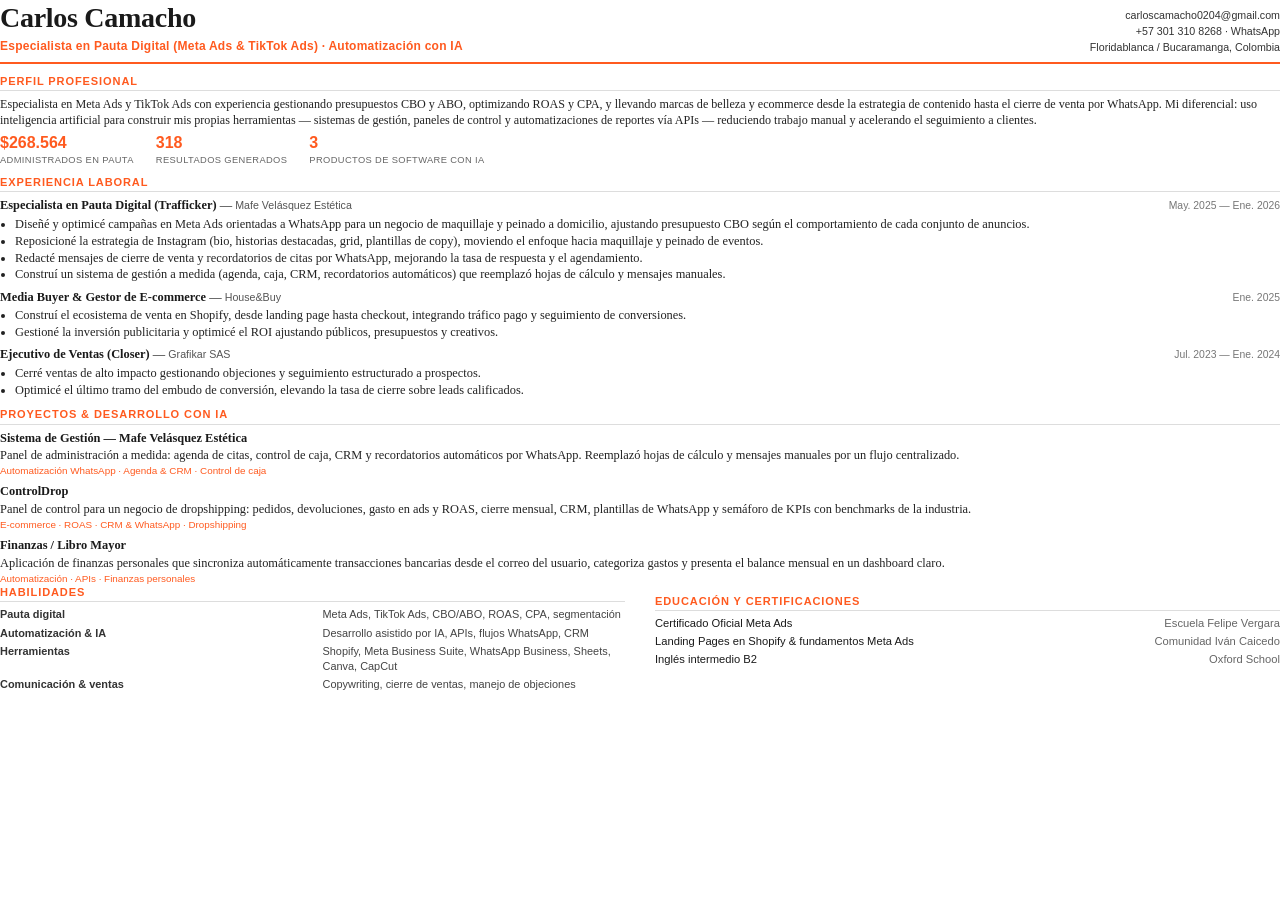
==== cv-print.html @ 8e5ffe2b "Sitio de portafolio y CV — versión inicial Portafolio bilingüe (ES/EN) con experiencia, proyectos, r" ====
<!DOCTYPE html>
<html lang="es">
<head>
<meta charset="UTF-8">
<title>Carlos Camacho — CV</title>
<style>
  @page { size: Letter; margin: 12mm 16mm; }
  * { box-sizing: border-box; margin: 0; padding: 0; }
  body {
    font-family: Georgia, 'Times New Roman', serif;
    color: #1a1a1a;
    font-size: 9.3pt;
    line-height: 1.32;
  }
  .header {
    display: flex;
    justify-content: space-between;
    align-items: flex-end;
    border-bottom: 2.5px solid #ff5a1f;
    padding-bottom: 7px;
    margin-bottom: 10px;
  }
  .name {
    font-size: 21pt;
    font-weight: 700;
    letter-spacing: -0.01em;
  }
  .title {
    font-family: 'Helvetica Neue', Arial, sans-serif;
    font-size: 9pt;
    color: #ff5a1f;
    font-weight: 600;
    letter-spacing: 0.02em;
    margin-top: 2px;
  }
  .contact {
    font-family: 'Helvetica Neue', Arial, sans-serif;
    font-size: 8pt;
    color: #333;
    text-align: right;
    line-height: 1.5;
  }
  .contact a { color: #333; text-decoration: none; }

  h2 {
    font-family: 'Helvetica Neue', Arial, sans-serif;
    font-size: 8.3pt;
    text-transform: uppercase;
    letter-spacing: 0.08em;
    color: #ff5a1f;
    font-weight: 700;
    border-bottom: 1px solid #ddd;
    padding-bottom: 2px;
    margin: 9px 0 5px;
  }
  section:first-of-type h2 { margin-top: 0; }

  .summary { color: #222; font-size: 9.1pt; }

  .item { margin-bottom: 6px; }
  .item:last-child { margin-bottom: 0; }
  .item-head {
    display: flex;
    justify-content: space-between;
    align-items: baseline;
    gap: 12px;
  }
  .role {
    font-weight: 700;
    font-size: 9.3pt;
  }
  .company {
    font-family: 'Helvetica Neue', Arial, sans-serif;
    font-size: 8pt;
    color: #555;
  }
  .date {
    font-family: 'Helvetica Neue', Arial, sans-serif;
    font-size: 7.8pt;
    color: #777;
    white-space: nowrap;
  }
  ul.bullets {
    list-style: disc;
    margin: 2px 0 0 15px;
  }
  ul.bullets li {
    margin-bottom: 0.5px;
    color: #222;
  }

  .proj-title { font-weight: 700; font-size: 9.3pt; }
  .proj-tags {
    font-family: 'Helvetica Neue', Arial, sans-serif;
    font-size: 7.4pt;
    color: #ff5a1f;
    margin-top: 1px;
  }
  .proj-desc { color: #222; margin-top: 1px; }

  .metrics-row {
    display: flex;
    gap: 22px;
    font-family: 'Helvetica Neue', Arial, sans-serif;
    margin-top: 4px;
  }
  .metric-num { font-size: 12pt; font-weight: 700; color: #ff5a1f; }
  .metric-label { font-size: 7pt; color: #666; text-transform: uppercase; letter-spacing: 0.04em; }

  .skills-grid {
    display: grid;
    grid-template-columns: 1fr 1fr;
    gap: 4px 20px;
    font-family: 'Helvetica Neue', Arial, sans-serif;
    font-size: 8.2pt;
  }
  .skill-group-title { font-weight: 700; color: #333; }
  .skill-group-vals { color: #444; }

  .edu-row {
    display: flex;
    justify-content: space-between;
    font-family: 'Helvetica Neue', Arial, sans-serif;
    font-size: 8.4pt;
    margin-bottom: 3px;
  }
  .edu-org { color: #666; }

  .two-col { display: grid; grid-template-columns: 1fr 1fr; gap: 0 30px; }
</style>
</head>
<body>

<div class="header">
  <div>
    <div class="name">Carlos Camacho</div>
    <div class="title">Especialista en Pauta Digital (Meta Ads &amp; TikTok Ads) · Automatización con IA</div>
  </div>
  <div class="contact">
    carloscamacho0204@gmail.com<br>
    +57 301 310 8268 · WhatsApp<br>
    Floridablanca / Bucaramanga, Colombia
  </div>
</div>

<section>
  <h2>Perfil profesional</h2>
  <p class="summary">Especialista en Meta Ads y TikTok Ads con experiencia gestionando presupuestos CBO y ABO, optimizando ROAS y CPA, y llevando marcas de belleza y ecommerce desde la estrategia de contenido hasta el cierre de venta por WhatsApp. Mi diferencial: uso inteligencia artificial para construir mis propias herramientas — sistemas de gestión, paneles de control y automatizaciones de reportes vía APIs — reduciendo trabajo manual y acelerando el seguimiento a clientes.</p>
  <div class="metrics-row">
    <div><div class="metric-num">$268.564</div><div class="metric-label">Administrados en pauta</div></div>
    <div><div class="metric-num">318</div><div class="metric-label">Resultados generados</div></div>
    <div><div class="metric-num">3</div><div class="metric-label">Productos de software con IA</div></div>
  </div>
</section>

<section>
  <h2>Experiencia laboral</h2>

  <div class="item">
    <div class="item-head">
      <div><span class="role">Especialista en Pauta Digital (Trafficker)</span> — <span class="company">Mafe Velásquez Estética</span></div>
      <div class="date">May. 2025 — Ene. 2026</div>
    </div>
    <ul class="bullets">
      <li>Diseñé y optimicé campañas en Meta Ads orientadas a WhatsApp para un negocio de maquillaje y peinado a domicilio, ajustando presupuesto CBO según el comportamiento de cada conjunto de anuncios.</li>
      <li>Reposicioné la estrategia de Instagram (bio, historias destacadas, grid, plantillas de copy), moviendo el enfoque hacia maquillaje y peinado de eventos.</li>
      <li>Redacté mensajes de cierre de venta y recordatorios de citas por WhatsApp, mejorando la tasa de respuesta y el agendamiento.</li>
      <li>Construí un sistema de gestión a medida (agenda, caja, CRM, recordatorios automáticos) que reemplazó hojas de cálculo y mensajes manuales.</li>
    </ul>
  </div>

  <div class="item">
    <div class="item-head">
      <div><span class="role">Media Buyer &amp; Gestor de E-commerce</span> — <span class="company">House&amp;Buy</span></div>
      <div class="date">Ene. 2025</div>
    </div>
    <ul class="bullets">
      <li>Construí el ecosistema de venta en Shopify, desde landing page hasta checkout, integrando tráfico pago y seguimiento de conversiones.</li>
      <li>Gestioné la inversión publicitaria y optimicé el ROI ajustando públicos, presupuestos y creativos.</li>
    </ul>
  </div>

  <div class="item">
    <div class="item-head">
      <div><span class="role">Ejecutivo de Ventas (Closer)</span> — <span class="company">Grafikar SAS</span></div>
      <div class="date">Jul. 2023 — Ene. 2024</div>
    </div>
    <ul class="bullets">
      <li>Cerré ventas de alto impacto gestionando objeciones y seguimiento estructurado a prospectos.</li>
      <li>Optimicé el último tramo del embudo de conversión, elevando la tasa de cierre sobre leads calificados.</li>
    </ul>
  </div>
</section>

<section>
  <h2>Proyectos &amp; desarrollo con IA</h2>

  <div class="item">
    <div class="proj-title">Sistema de Gestión — Mafe Velásquez Estética</div>
    <div class="proj-desc">Panel de administración a medida: agenda de citas, control de caja, CRM y recordatorios automáticos por WhatsApp. Reemplazó hojas de cálculo y mensajes manuales por un flujo centralizado.</div>
    <div class="proj-tags">Automatización WhatsApp · Agenda &amp; CRM · Control de caja</div>
  </div>

  <div class="item">
    <div class="proj-title">ControlDrop</div>
    <div class="proj-desc">Panel de control para un negocio de dropshipping: pedidos, devoluciones, gasto en ads y ROAS, cierre mensual, CRM, plantillas de WhatsApp y semáforo de KPIs con benchmarks de la industria.</div>
    <div class="proj-tags">E-commerce · ROAS · CRM &amp; WhatsApp · Dropshipping</div>
  </div>

  <div class="item">
    <div class="proj-title">Finanzas / Libro Mayor</div>
    <div class="proj-desc">Aplicación de finanzas personales que sincroniza automáticamente transacciones bancarias desde el correo del usuario, categoriza gastos y presenta el balance mensual en un dashboard claro.</div>
    <div class="proj-tags">Automatización · APIs · Finanzas personales</div>
  </div>
</section>

<div class="two-col">
  <section>
    <h2>Habilidades</h2>
    <div class="skills-grid">
      <div class="skill-group-title">Pauta digital</div>
      <div class="skill-group-vals">Meta Ads, TikTok Ads, CBO/ABO, ROAS, CPA, segmentación</div>
      <div class="skill-group-title">Automatización &amp; IA</div>
      <div class="skill-group-vals">Desarrollo asistido por IA, APIs, flujos WhatsApp, CRM</div>
      <div class="skill-group-title">Herramientas</div>
      <div class="skill-group-vals">Shopify, Meta Business Suite, WhatsApp Business, Sheets, Canva, CapCut</div>
      <div class="skill-group-title">Comunicación &amp; ventas</div>
      <div class="skill-group-vals">Copywriting, cierre de ventas, manejo de objeciones</div>
    </div>
  </section>

  <section>
    <h2>Educación y certificaciones</h2>
    <div class="edu-row"><span>Certificado Oficial Meta Ads</span><span class="edu-org">Escuela Felipe Vergara</span></div>
    <div class="edu-row"><span>Landing Pages en Shopify &amp; fundamentos Meta Ads</span><span class="edu-org">Comunidad Iván Caicedo</span></div>
    <div class="edu-row"><span>Inglés intermedio B2</span><span class="edu-org">Oxford School</span></div>
  </section>
</div>

</body>
</html>
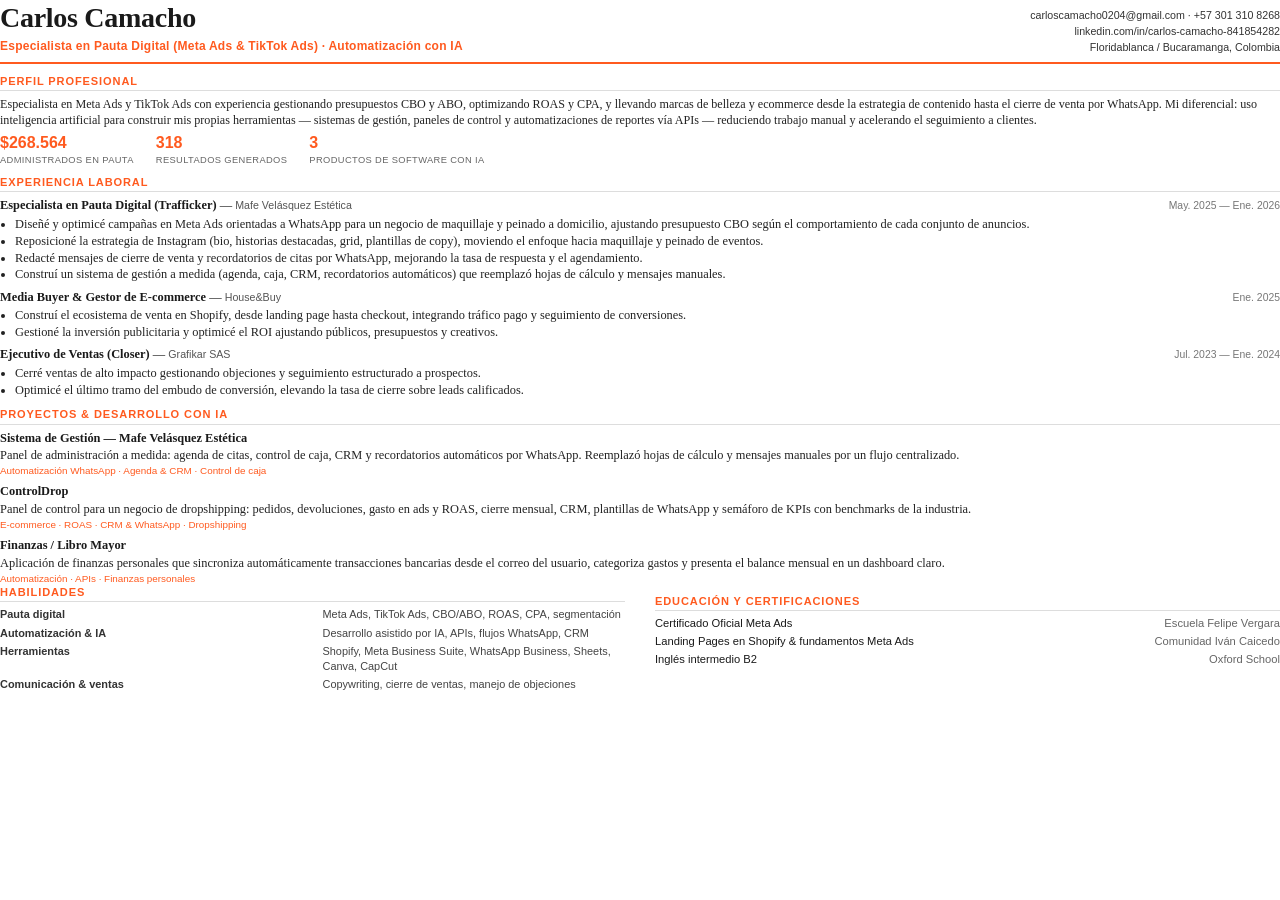
==== commit 352e1466: "Agrega enlace de LinkedIn al sitio y al CV en PDF" ====
--- a/cv-print.html
+++ b/cv-print.html
@@ -137,8 +137,8 @@
     <div class="title">Especialista en Pauta Digital (Meta Ads &amp; TikTok Ads) · Automatización con IA</div>
   </div>
   <div class="contact">
-    carloscamacho0204@gmail.com<br>
-    +57 301 310 8268 · WhatsApp<br>
+    carloscamacho0204@gmail.com · +57 301 310 8268<br>
+    linkedin.com/in/carlos-camacho-841854282<br>
     Floridablanca / Bucaramanga, Colombia
   </div>
 </div>
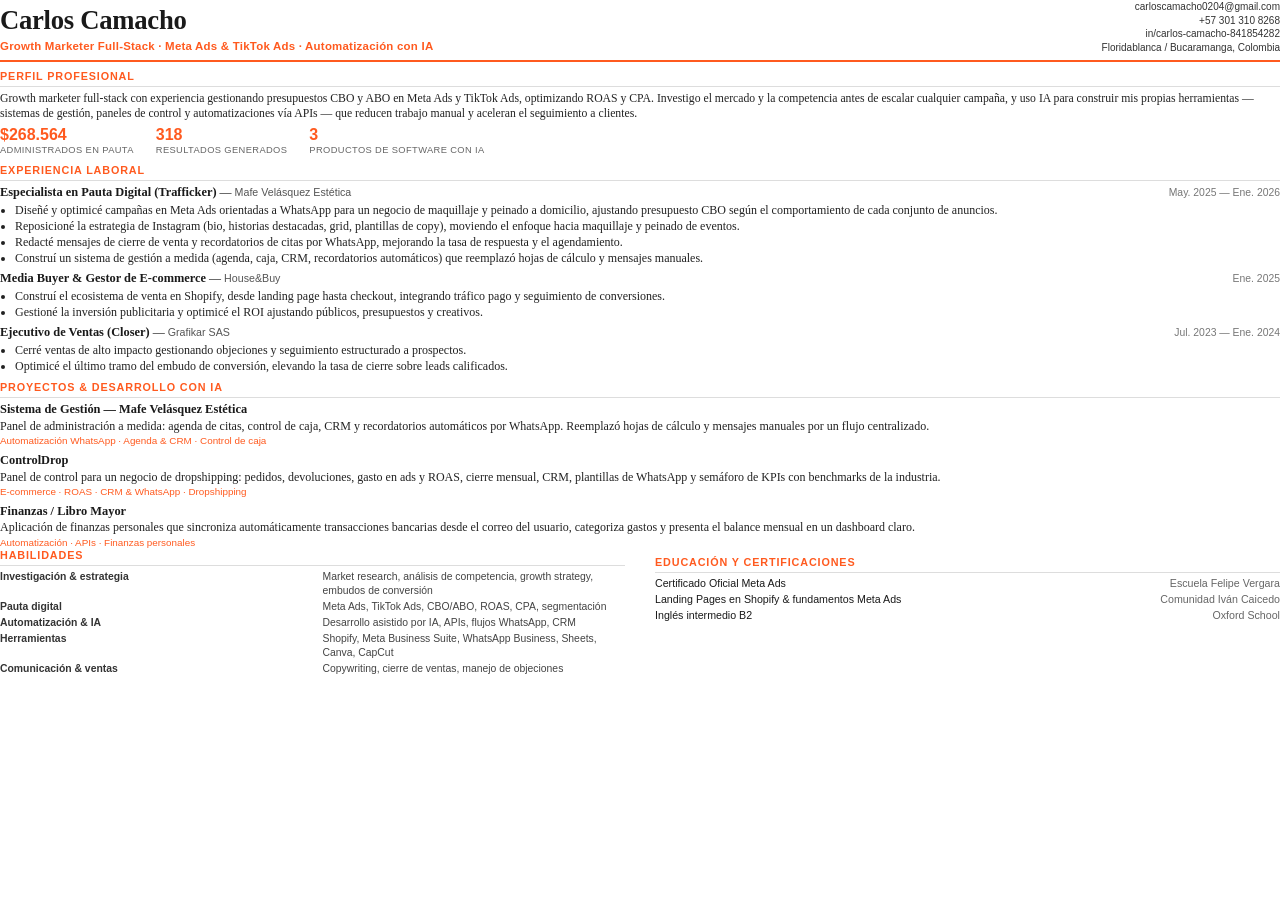
==== commit d6613dc2: "Reposiciona el perfil como Growth Marketer Full-Stack Basado en investigación de mercado sobre termi" ====
--- a/cv-print.html
+++ b/cv-print.html
@@ -4,30 +4,30 @@
 <meta charset="UTF-8">
 <title>Carlos Camacho — CV</title>
 <style>
-  @page { size: Letter; margin: 12mm 16mm; }
+  @page { size: Letter; margin: 10mm 15mm; }
   * { box-sizing: border-box; margin: 0; padding: 0; }
   body {
     font-family: Georgia, 'Times New Roman', serif;
     color: #1a1a1a;
-    font-size: 9.3pt;
-    line-height: 1.32;
+    font-size: 9pt;
+    line-height: 1.28;
   }
   .header {
     display: flex;
     justify-content: space-between;
     align-items: flex-end;
     border-bottom: 2.5px solid #ff5a1f;
-    padding-bottom: 7px;
-    margin-bottom: 10px;
+    padding-bottom: 6px;
+    margin-bottom: 8px;
   }
   .name {
-    font-size: 21pt;
+    font-size: 20pt;
     font-weight: 700;
     letter-spacing: -0.01em;
   }
   .title {
     font-family: 'Helvetica Neue', Arial, sans-serif;
-    font-size: 9pt;
+    font-size: 8.6pt;
     color: #ff5a1f;
     font-weight: 600;
     letter-spacing: 0.02em;
@@ -35,29 +35,29 @@
   }
   .contact {
     font-family: 'Helvetica Neue', Arial, sans-serif;
-    font-size: 8pt;
+    font-size: 7.5pt;
     color: #333;
     text-align: right;
-    line-height: 1.5;
+    line-height: 1.35;
   }
   .contact a { color: #333; text-decoration: none; }
 
   h2 {
     font-family: 'Helvetica Neue', Arial, sans-serif;
-    font-size: 8.3pt;
+    font-size: 8.1pt;
     text-transform: uppercase;
     letter-spacing: 0.08em;
     color: #ff5a1f;
     font-weight: 700;
     border-bottom: 1px solid #ddd;
     padding-bottom: 2px;
-    margin: 9px 0 5px;
+    margin: 7px 0 4px;
   }
   section:first-of-type h2 { margin-top: 0; }
 
-  .summary { color: #222; font-size: 9.1pt; }
-
-  .item { margin-bottom: 6px; }
+  .summary { color: #222; font-size: 8.8pt; }
+
+  .item { margin-bottom: 5px; }
   .item:last-child { margin-bottom: 0; }
   .item-head {
     display: flex;
@@ -110,9 +110,9 @@
   .skills-grid {
     display: grid;
     grid-template-columns: 1fr 1fr;
-    gap: 4px 20px;
-    font-family: 'Helvetica Neue', Arial, sans-serif;
-    font-size: 8.2pt;
+    gap: 3px 20px;
+    font-family: 'Helvetica Neue', Arial, sans-serif;
+    font-size: 7.8pt;
   }
   .skill-group-title { font-weight: 700; color: #333; }
   .skill-group-vals { color: #444; }
@@ -121,8 +121,8 @@
     display: flex;
     justify-content: space-between;
     font-family: 'Helvetica Neue', Arial, sans-serif;
-    font-size: 8.4pt;
-    margin-bottom: 3px;
+    font-size: 8pt;
+    margin-bottom: 2px;
   }
   .edu-org { color: #666; }
 
@@ -134,18 +134,19 @@
 <div class="header">
   <div>
     <div class="name">Carlos Camacho</div>
-    <div class="title">Especialista en Pauta Digital (Meta Ads &amp; TikTok Ads) · Automatización con IA</div>
+    <div class="title">Growth Marketer Full-Stack · Meta Ads &amp; TikTok Ads · Automatización con IA</div>
   </div>
   <div class="contact">
-    carloscamacho0204@gmail.com · +57 301 310 8268<br>
-    linkedin.com/in/carlos-camacho-841854282<br>
+    carloscamacho0204@gmail.com<br>
+    <span style="white-space:nowrap">+57 301 310 8268</span><br>
+    <span style="white-space:nowrap">in/carlos-camacho-841854282</span><br>
     Floridablanca / Bucaramanga, Colombia
   </div>
 </div>
 
 <section>
   <h2>Perfil profesional</h2>
-  <p class="summary">Especialista en Meta Ads y TikTok Ads con experiencia gestionando presupuestos CBO y ABO, optimizando ROAS y CPA, y llevando marcas de belleza y ecommerce desde la estrategia de contenido hasta el cierre de venta por WhatsApp. Mi diferencial: uso inteligencia artificial para construir mis propias herramientas — sistemas de gestión, paneles de control y automatizaciones de reportes vía APIs — reduciendo trabajo manual y acelerando el seguimiento a clientes.</p>
+  <p class="summary">Growth marketer full-stack con experiencia gestionando presupuestos CBO y ABO en Meta Ads y TikTok Ads, optimizando ROAS y CPA. Investigo el mercado y la competencia antes de escalar cualquier campaña, y uso IA para construir mis propias herramientas — sistemas de gestión, paneles de control y automatizaciones vía APIs — que reducen trabajo manual y aceleran el seguimiento a clientes.</p>
   <div class="metrics-row">
     <div><div class="metric-num">$268.564</div><div class="metric-label">Administrados en pauta</div></div>
     <div><div class="metric-num">318</div><div class="metric-label">Resultados generados</div></div>
@@ -218,6 +219,8 @@
   <section>
     <h2>Habilidades</h2>
     <div class="skills-grid">
+      <div class="skill-group-title">Investigación &amp; estrategia</div>
+      <div class="skill-group-vals">Market research, análisis de competencia, growth strategy, embudos de conversión</div>
       <div class="skill-group-title">Pauta digital</div>
       <div class="skill-group-vals">Meta Ads, TikTok Ads, CBO/ABO, ROAS, CPA, segmentación</div>
       <div class="skill-group-title">Automatización &amp; IA</div>
